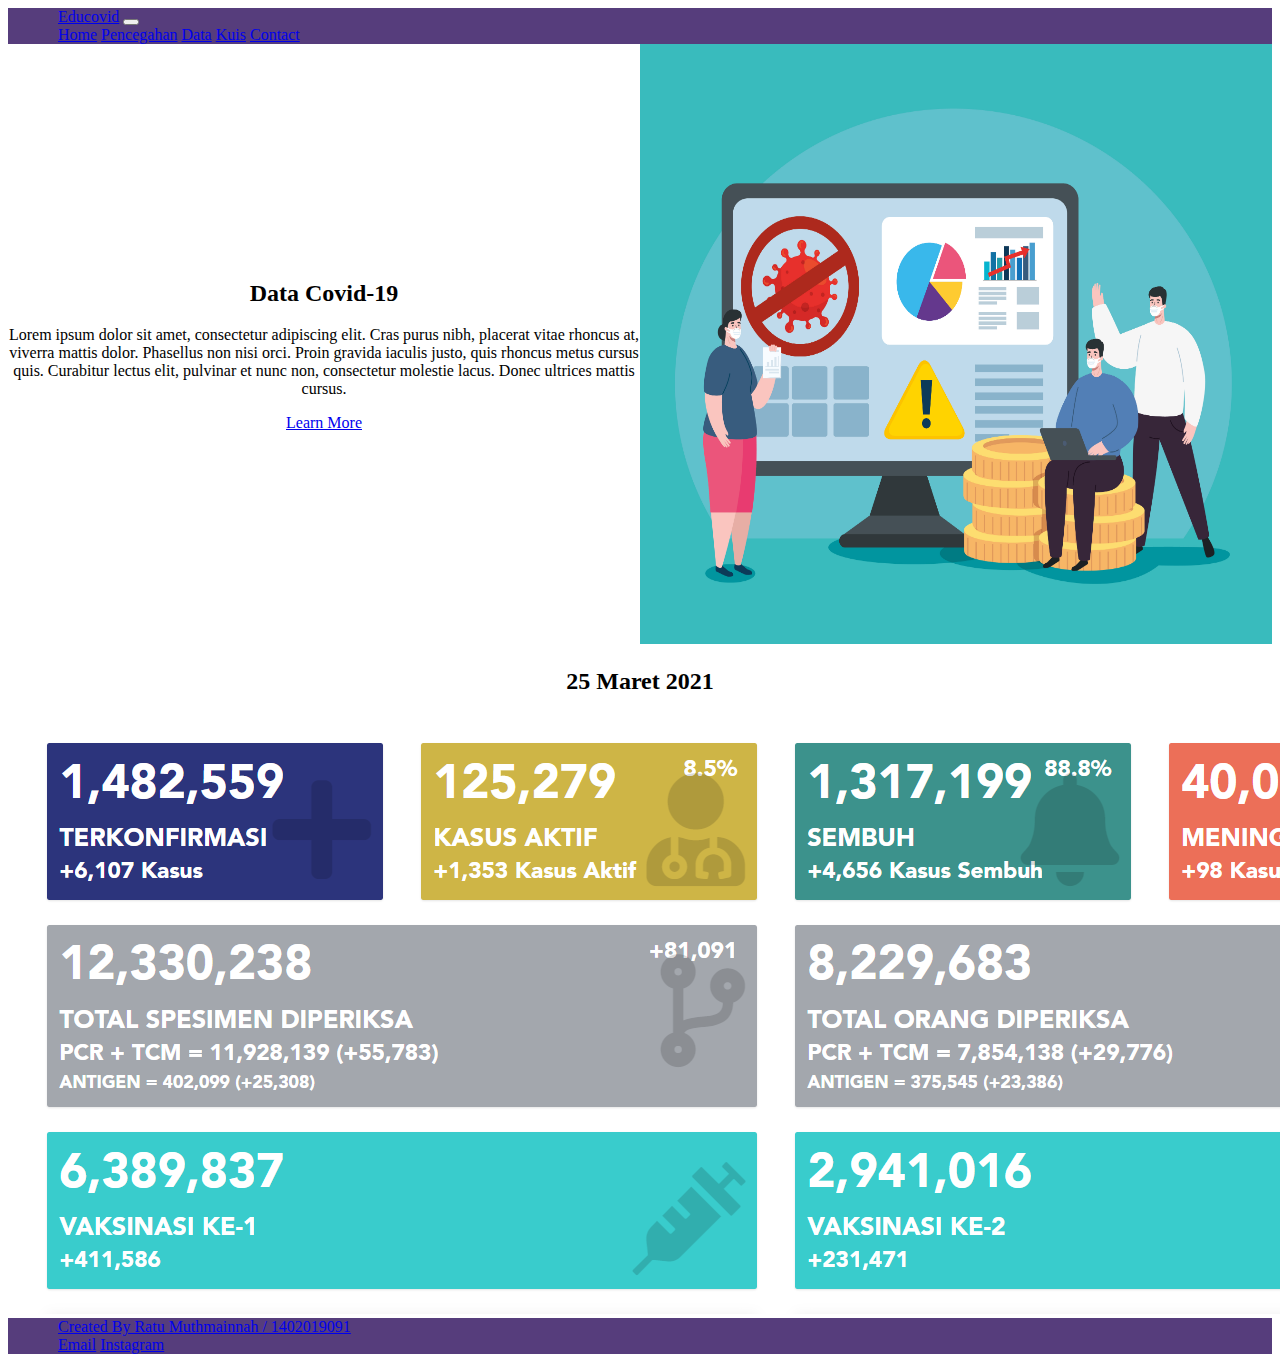
==== data.html @ bd481bc8 "Add files via upload" ====
<!doctype html>
<html lang="en">

<head>
    <meta charset="utf-8">
    <meta name="viewport" content="width=device-width, initial-scale=1">

    <link href="https://cdn.jsdelivr.net/npm/bootstrap@5.0.0-beta3/dist/css/bootstrap.min.css" rel="stylesheet"
        integrity="sha384-eOJMYsd53ii+scO/bJGFsiCZc+5NDVN2yr8+0RDqr0Ql0h+rP48ckxlpbzKgwra6" crossorigin="anonymous">
    <link rel="stylesheet" href="style.css">

    <title>EDUCOVID Ratu Muthmainnah</title>
</head>

<body class="d-flex flex-column min-vh-100">
    <header>
        <nav class="navbar navbar-expand-lg navbar-dark">
            <a class="navbar-brand" href="#">Educovid</a>
            <button class="navbar-toggler" type="button" data-toggle="collapse" data-target="#navbarNavAltMarkup"
                aria-controls="navbarNavAltMarkup" aria-expanded="false" aria-label="Toggle navigation">
                <span class="navbar-toggler-icon"></span>
            </button>
            <div class="collapse navbar-collapse" id="navbarNavAltMarkup">
                <div class="navbar-nav ms-auto">
                    <a class="nav-item nav-link " href="index.html">Home</a>
                    <a class="nav-item nav-link " href="pencegahan.html">Pencegahan</a>
                    <a class="nav-item nav-link active" href="data.html">Data</a>
                    <a class="nav-item nav-link" href="kuis.html">Kuis</a>
                    <a class="nav-item nav-link" href="kontak.html">Contact</a>

                </div>
            </div>
        </nav>
    </header>
    <content>
        <div class="flexparent">
            <div class="flexchild">
                <h2>Data Covid-19</h2>
                <p>Lorem ipsum dolor sit amet, consectetur adipiscing elit. Cras purus nibh, placerat vitae rhoncus at,
                    viverra mattis dolor. Phasellus non nisi orci. Proin gravida iaculis justo, quis rhoncus metus
                    cursus quis. Curabitur lectus elit, pulvinar et nunc non, consectetur molestie lacus. Donec ultrices
                    mattis cursus. </p>

                <a href="#" class="btn btn-primary">Learn More</a>
            </div>

            <div class="flexchild">
                <img src="img/data.jpg" alt="">
            </div>

        </div>

        <h2 class="card-header">25 Maret 2021</h2>
        <div id="carousels" class="carousel slide" data-bs-ride="carousel">
            <div class="carousel-inner">
                <div class="carousel-item active">
                    <img src="img/graf.png" class="d-block w-100" alt="...">
                </div>
            </div>
        </div>



    </content>
    <footer class="mt-auto">
        <nav class="navbar navbar-expand-lg navbar-dark">
            <a class="navbar-brand" href="#">Created By Ratu Muthmainnah / 1402019091</a>
            <div class="collapse navbar-collapse" id="navbarNavAltMarkup">
                <div class="navbar-nav ms-auto">
                    <a class="nav-item nav-link" href="#">Email</a>
                    <a class="nav-item nav-link" href="#">Instagram</a>

                </div>
            </div>
        </nav>
    </footer>
</body>

<body>

    <!-- Optional JavaScript; choose one of the two! -->

    <!-- Option 1: Bootstrap Bundle with Popper -->
    <script src="https://cdn.jsdelivr.net/npm/bootstrap@5.0.0-beta3/dist/js/bootstrap.bundle.min.js"
        integrity="sha384-JEW9xMcG8R+pH31jmWH6WWP0WintQrMb4s7ZOdauHnUtxwoG2vI5DkLtS3qm9Ekf"
        crossorigin="anonymous"></script>

    <!-- Option 2: Separate Popper and Bootstrap JS -->
    <!--
    <script src="https://cdn.jsdelivr.net/npm/@popperjs/core@2.9.1/dist/umd/popper.min.js" integrity="sha384-SR1sx49pcuLnqZUnnPwx6FCym0wLsk5JZuNx2bPPENzswTNFaQU1RDvt3wT4gWFG" crossorigin="anonymous"></script>
    <script src="https://cdn.jsdelivr.net/npm/bootstrap@5.0.0-beta3/dist/js/bootstrap.min.js" integrity="sha384-j0CNLUeiqtyaRmlzUHCPZ+Gy5fQu0dQ6eZ/xAww941Ai1SxSY+0EQqNXNE6DZiVc" crossorigin="anonymous"></script>
    -->
</body>

</html>
---- style.css ----
nav {
    padding: 0 50px;
    background-color: #563d7c;
}

body {
    box-sizing: border-box;
    height: 1vh;
}


.flexparent {
    display: flex;
    justify-content: space-around;
    align-items: center;
    text-align: center;
}

.flexchild {
    width: 50%;
}

.flexchild img {
    width: 100%;
    height: 600px;
}

.card-header {
    text-align: center;
}

.card-img-top {
    height: 300px;
}

.questionbox {
    margin: 30px 0;
}
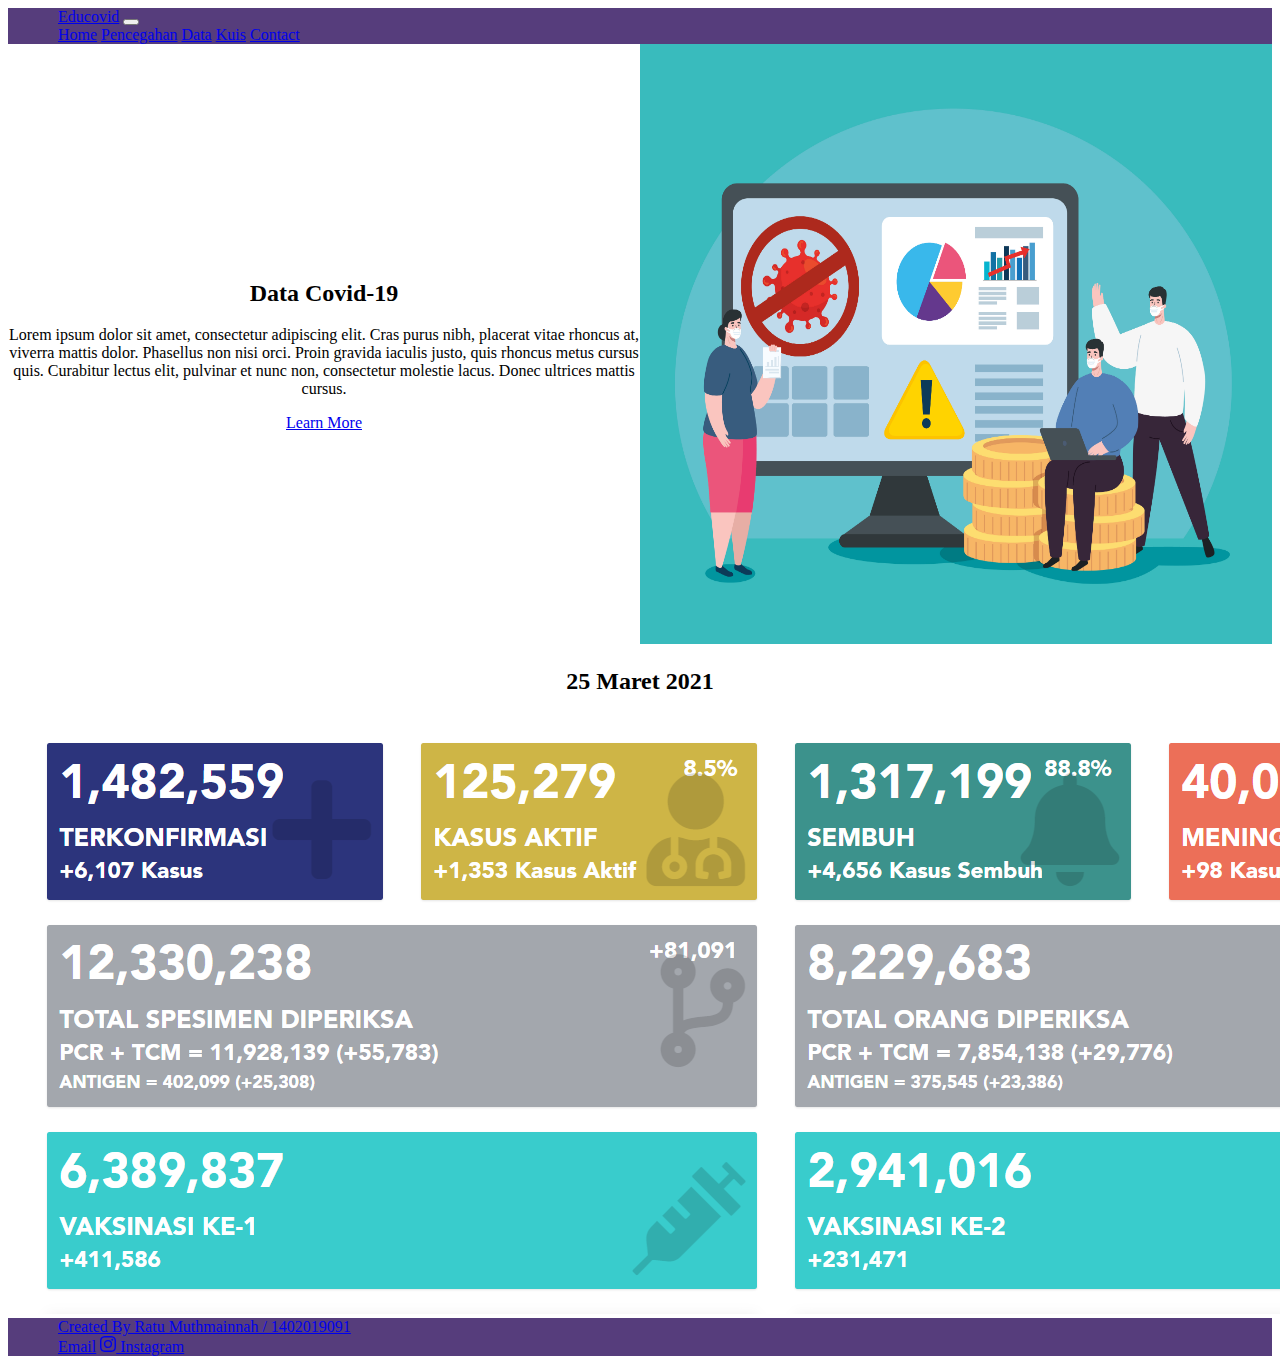
==== commit 4b41e157: "Update data.html" ====
--- a/data.html
+++ b/data.html
@@ -68,7 +68,13 @@
             <div class="collapse navbar-collapse" id="navbarNavAltMarkup">
                 <div class="navbar-nav ms-auto">
                     <a class="nav-item nav-link" href="#">Email</a>
-                    <a class="nav-item nav-link" href="#">Instagram</a>
+                  
+                     <a class="nav-link" href="https://www.instagram.com/ratumuth/"><svg
+                            xmlns="http://www.w3.org/2000/svg" width="16" height="16" fill="currentColor"
+                            class="bi bi-instagram" viewBox="0 0 16 16">
+                            <path
+                                d="M8 0C5.829 0 5.556.01 4.703.048 3.85.088 3.269.222 2.76.42a3.917 3.917 0 0 0-1.417.923A3.927 3.927 0 0 0 .42 2.76C.222 3.268.087 3.85.048 4.7.01 5.555 0 5.827 0 8.001c0 2.172.01 2.444.048 3.297.04.852.174 1.433.372 1.942.205.526.478.972.923 1.417.444.445.89.719 1.416.923.51.198 1.09.333 1.942.372C5.555 15.99 5.827 16 8 16s2.444-.01 3.298-.048c.851-.04 1.434-.174 1.943-.372a3.916 3.916 0 0 0 1.416-.923c.445-.445.718-.891.923-1.417.197-.509.332-1.09.372-1.942C15.99 10.445 16 10.173 16 8s-.01-2.445-.048-3.299c-.04-.851-.175-1.433-.372-1.941a3.926 3.926 0 0 0-.923-1.417A3.911 3.911 0 0 0 13.24.42c-.51-.198-1.092-.333-1.943-.372C10.443.01 10.172 0 7.998 0h.003zm-.717 1.442h.718c2.136 0 2.389.007 3.232.046.78.035 1.204.166 1.486.275.373.145.64.319.92.599.28.28.453.546.598.92.11.281.24.705.275 1.485.039.843.047 1.096.047 3.231s-.008 2.389-.047 3.232c-.035.78-.166 1.203-.275 1.485a2.47 2.47 0 0 1-.599.919c-.28.28-.546.453-.92.598-.28.11-.704.24-1.485.276-.843.038-1.096.047-3.232.047s-2.39-.009-3.233-.047c-.78-.036-1.203-.166-1.485-.276a2.478 2.478 0 0 1-.92-.598 2.48 2.48 0 0 1-.6-.92c-.109-.281-.24-.705-.275-1.485-.038-.843-.046-1.096-.046-3.233 0-2.136.008-2.388.046-3.231.036-.78.166-1.204.276-1.486.145-.373.319-.64.599-.92.28-.28.546-.453.92-.598.282-.11.705-.24 1.485-.276.738-.034 1.024-.044 2.515-.045v.002zm4.988 1.328a.96.96 0 1 0 0 1.92.96.96 0 0 0 0-1.92zm-4.27 1.122a4.109 4.109 0 1 0 0 8.217 4.109 4.109 0 0 0 0-8.217zm0 1.441a2.667 2.667 0 1 1 0 5.334 2.667 2.667 0 0 1 0-5.334z" />
+                        </svg> Instagram</a>
 
                 </div>
             </div>
@@ -92,4 +98,4 @@
     -->
 </body>
 
-</html>+</html>
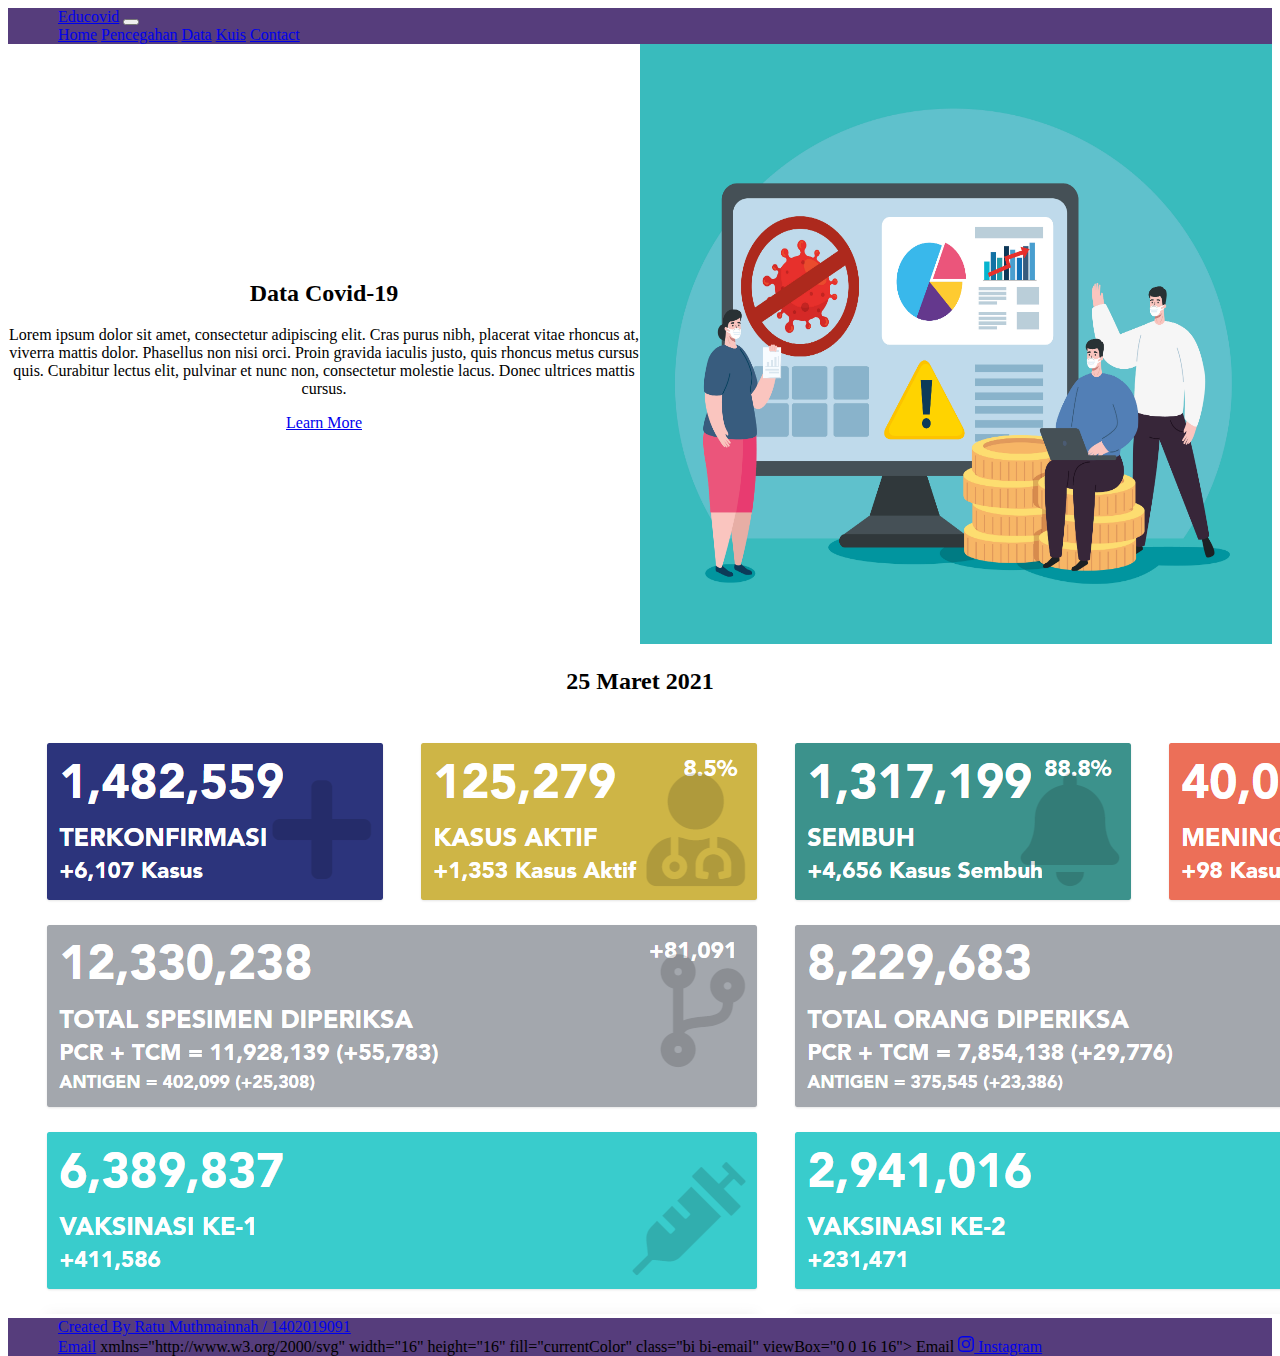
==== commit 7fb96bc4: "Update data.html" ====
--- a/data.html
+++ b/data.html
@@ -67,7 +67,14 @@
             <a class="navbar-brand" href="#">Created By Ratu Muthmainnah / 1402019091</a>
             <div class="collapse navbar-collapse" id="navbarNavAltMarkup">
                 <div class="navbar-nav ms-auto">
-                    <a class="nav-item nav-link" href="#">Email</a>
+                    
+                    <a class="nav-item nav-link" href="mailto:ratumuth18@gmail.com">Email</a>
+                     xmlns="http://www.w3.org/2000/svg" width="16" height="16" fill="currentColor"
+                            class="bi bi-email" viewBox="0 0 16 16">
+                            <path
+                                d="M8 0C5.829 0 5.556.01 4.703.048 3.85.088 3.269.222 2.76.42a3.917 3.917 0 0 0-1.417.923A3.927 3.927 0 0 0 .42 2.76C.222 3.268.087 3.85.048 4.7.01 5.555 0 5.827 0 8.001c0 2.172.01 2.444.048 3.297.04.852.174 1.433.372 1.942.205.526.478.972.923 1.417.444.445.89.719 1.416.923.51.198 1.09.333 1.942.372C5.555 15.99 5.827 16 8 16s2.444-.01 3.298-.048c.851-.04 1.434-.174 1.943-.372a3.916 3.916 0 0 0 1.416-.923c.445-.445.718-.891.923-1.417.197-.509.332-1.09.372-1.942C15.99 10.445 16 10.173 16 8s-.01-2.445-.048-3.299c-.04-.851-.175-1.433-.372-1.941a3.926 3.926 0 0 0-.923-1.417A3.911 3.911 0 0 0 13.24.42c-.51-.198-1.092-.333-1.943-.372C10.443.01 10.172 0 7.998 0h.003zm-.717 1.442h.718c2.136 0 2.389.007 3.232.046.78.035 1.204.166 1.486.275.373.145.64.319.92.599.28.28.453.546.598.92.11.281.24.705.275 1.485.039.843.047 1.096.047 3.231s-.008 2.389-.047 3.232c-.035.78-.166 1.203-.275 1.485a2.47 2.47 0 0 1-.599.919c-.28.28-.546.453-.92.598-.28.11-.704.24-1.485.276-.843.038-1.096.047-3.232.047s-2.39-.009-3.233-.047c-.78-.036-1.203-.166-1.485-.276a2.478 2.478 0 0 1-.92-.598 2.48 2.48 0 0 1-.6-.92c-.109-.281-.24-.705-.275-1.485-.038-.843-.046-1.096-.046-3.233 0-2.136.008-2.388.046-3.231.036-.78.166-1.204.276-1.486.145-.373.319-.64.599-.92.28-.28.546-.453.92-.598.282-.11.705-.24 1.485-.276.738-.034 1.024-.044 2.515-.045v.002zm4.988 1.328a.96.96 0 1 0 0 1.92.96.96 0 0 0 0-1.92zm-4.27 1.122a4.109 4.109 0 1 0 0 8.217 4.109 4.109 0 0 0 0-8.217zm0 1.441a2.667 2.667 0 1 1 0 5.334 2.667 2.667 0 0 1 0-5.334z" />
+                        </svg> Email</a>
+
                   
                      <a class="nav-link" href="https://www.instagram.com/ratumuth/"><svg
                             xmlns="http://www.w3.org/2000/svg" width="16" height="16" fill="currentColor"
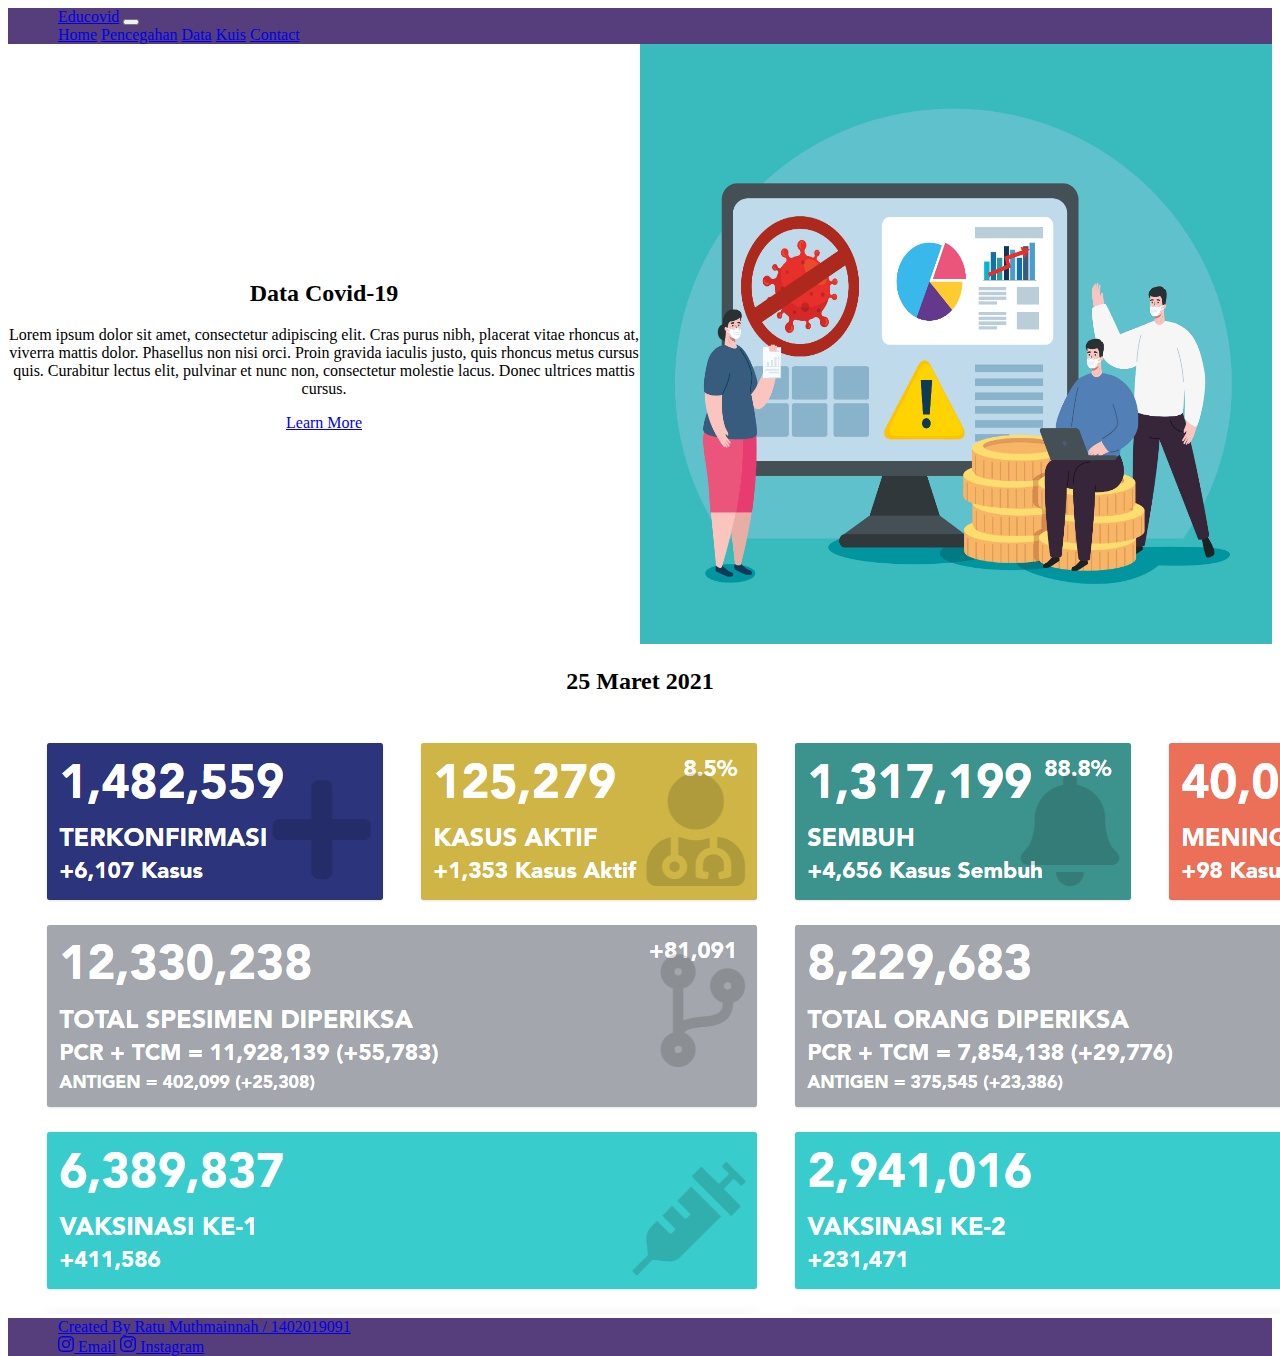
==== commit 7d840b76: "Update data.html" ====
--- a/data.html
+++ b/data.html
@@ -68,7 +68,7 @@
             <div class="collapse navbar-collapse" id="navbarNavAltMarkup">
                 <div class="navbar-nav ms-auto">
                     
-                    <a class="nav-item nav-link" href="mailto:ratumuth18@gmail.com">Email</a>
+                   <a class="nav-item nav-link" href="mailto:ratumuth18@gmail.com"><svg
                      xmlns="http://www.w3.org/2000/svg" width="16" height="16" fill="currentColor"
                             class="bi bi-email" viewBox="0 0 16 16">
                             <path
